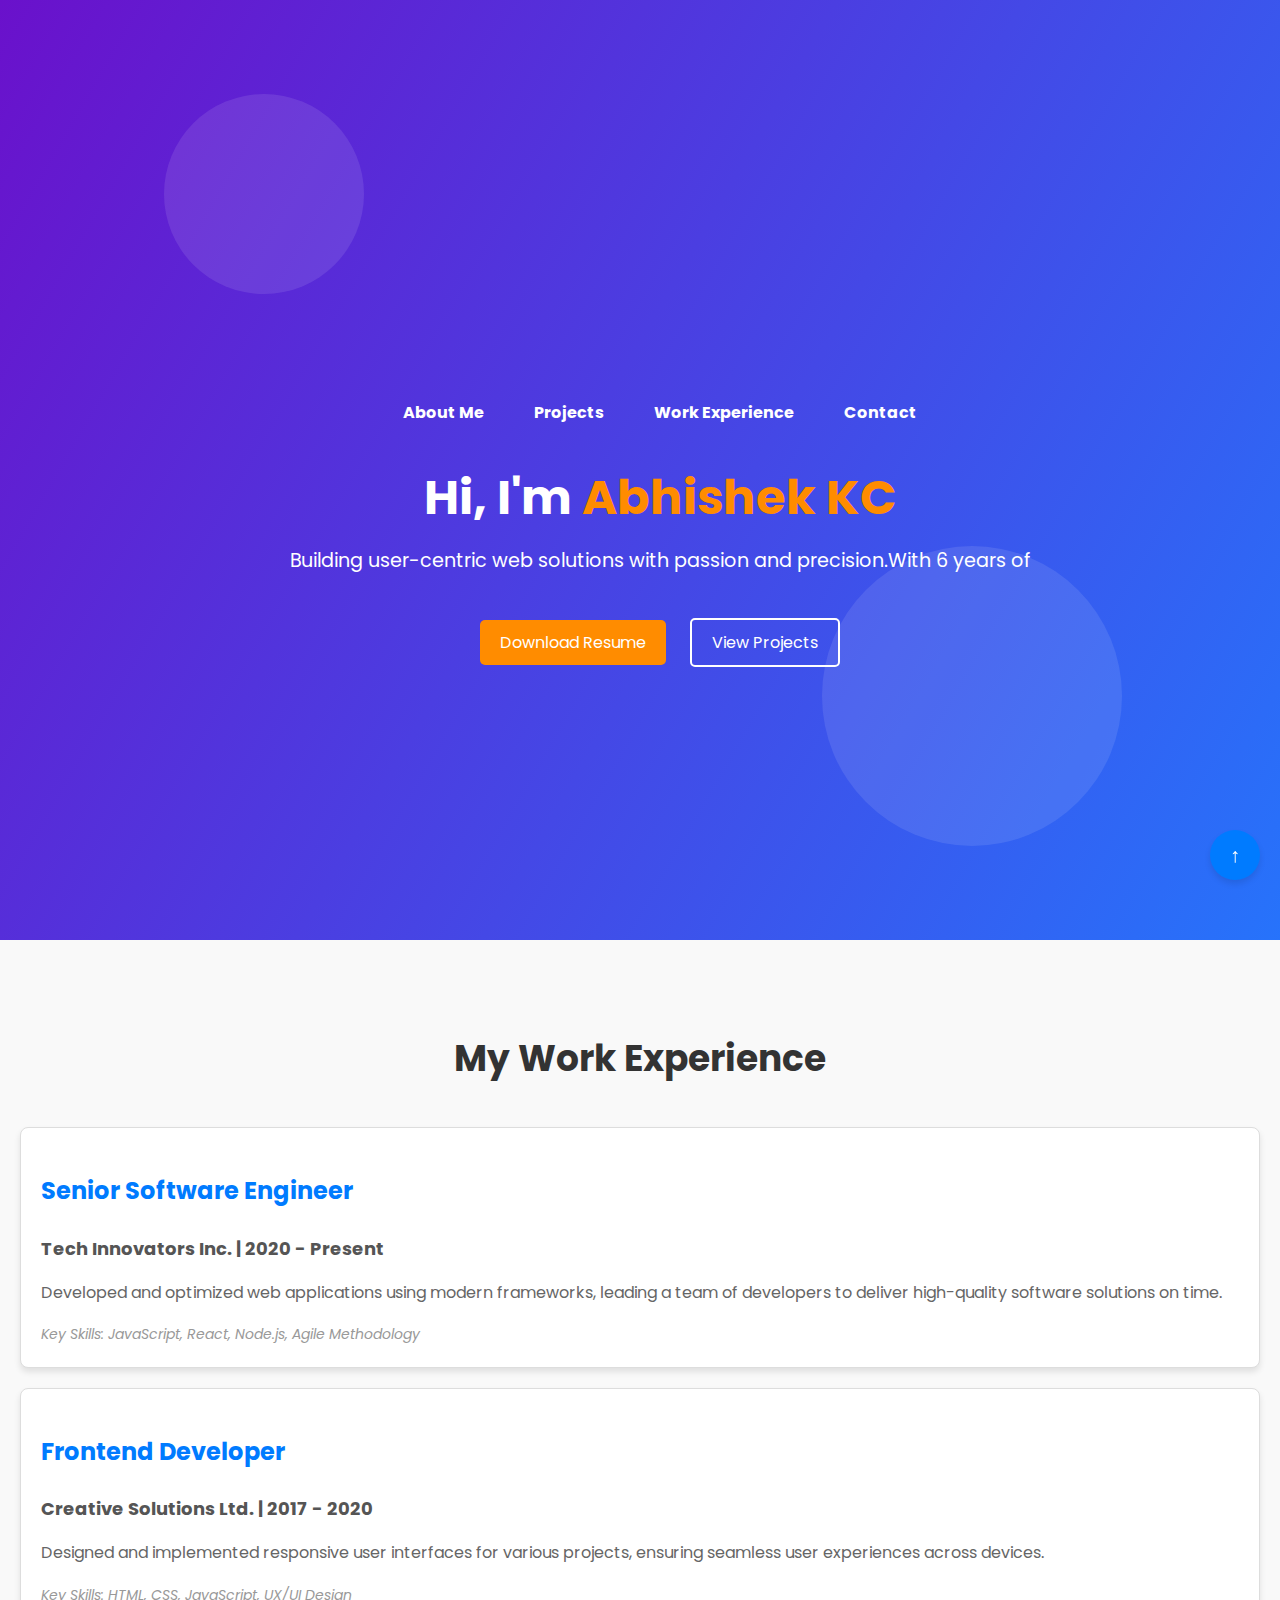
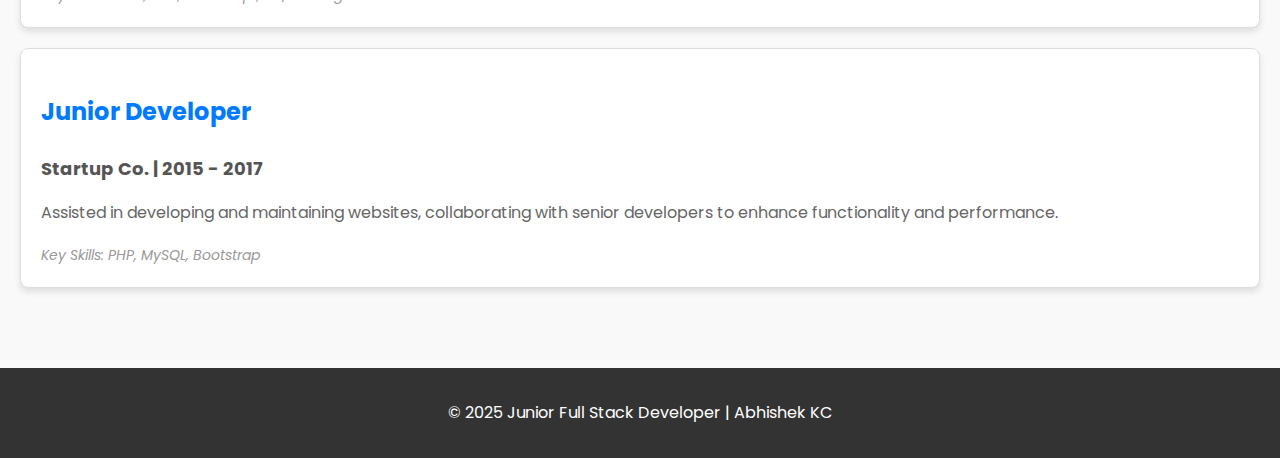
==== work-experience.html @ 55c41bea "Added work experience page with scroll to top button" ====
<!DOCTYPE html>
<html lang="en">
<head>
  <meta charset="UTF-8">
  <meta name="viewport" content="width=device-width, initial-scale=1.0">
  <title>Work Experience</title>
  <link rel="stylesheet" href="style.css"> <!-- Link to your main CSS file -->
  <link href="https://cdnjs.cloudflare.com/ajax/libs/font-awesome/5.15.3/css/all.min.css" rel="stylesheet">
  <link href="https://fonts.googleapis.com/css2?family=Poppins:wght@300;400;600&display=swap" rel="stylesheet">
</head>
<body>
  <!-- Hero Section -->
  <header class="hero">
    <div class="container">
      <canvas id="main-canvas"></canvas>
      <canvas id="text-canvas"></canvas>
      <!-- Navigation -->
      <nav class="navbar">
        <a href="#about">About Me</a>
        <a href="#projects">Projects</a>
        <a href="work-experience.html">Work Experience</a>
        <a href="#contact">Contact</a>
      </nav>

      <!-- Hero Content -->
      <div class="hero-content">
        <h1>Hi, I'm <span>Abhishek KC</span></h1>
        <p class="tagline" id="typewriter-text">Building user-centric web solutions with passion and precision.</p>
        <div class="cta-buttons">
          <a href="resume.pdf" class="btn primary-btn" download>Download Resume</a>
          <a href="#projects" class="btn secondary-btn">View Projects</a>
        </div>
      </div>
    </div>
  </header>

  <!-- Work Experience Section -->
  <section class="work-experience">
    <h2>My Work Experience</h2>

    <!-- Experience Item 1 -->
    <div class="experience-item">
      <h3>Senior Software Engineer</h3>
      <h4>Tech Innovators Inc. | 2020 - Present</h4>
      <p>Developed and optimized web applications using modern frameworks, leading a team of developers to deliver high-quality software solutions on time.</p>
      <span>Key Skills: JavaScript, React, Node.js, Agile Methodology</span>
    </div>

    <!-- Experience Item 2 -->
    <div class="experience-item">
      <h3>Frontend Developer</h3>
      <h4>Creative Solutions Ltd. | 2017 - 2020</h4>
      <p>Designed and implemented responsive user interfaces for various projects, ensuring seamless user experiences across devices.</p>
      <span>Key Skills: HTML, CSS, JavaScript, UX/UI Design</span>
    </div>

    <!-- Experience Item 3 -->
    <div class="experience-item">
      <h3>Junior Developer</h3>
      <h4>Startup Co. | 2015 - 2017</h4>
      <p>Assisted in developing and maintaining websites, collaborating with senior developers to enhance functionality and performance.</p>
      <span>Key Skills: PHP, MySQL, Bootstrap</span>
    </div>
  </section>

  <button id="backToTop" class="back-to-top">
    ↑
  </button>  

  <footer>
    <p>&copy; 2025 Junior Full Stack Developer | Abhishek KC</p>
  </footer>

  <script src="script.js"></script>
</body>
</html>
---- style.css ----
/* General Styling */
body {
  font-family: 'Poppins', sans-serif;
  margin: 0;
  padding: 0;
  line-height: 1.6;
  color: #333;
  background: #f8f9fa;
  overflow-x: hidden; /* Prevents horizontal scrolling */
}

.container {
  width: 90%;
  max-width: 1100px;
  margin: auto;
  padding: 0 1rem; /* Prevents overflow if width shrinks */
  box-sizing: border-box; /* Ensures padding doesn't cause overflow */
}

/* Header */
header {
  background: linear-gradient(45deg, #4facfe, #00f2fe);
  color: white;
  text-align: center;
  padding: 3rem 0;
  position: relative;
  width: 100%;
}

header h1 {
  font-size: 3rem;
  margin-bottom: 0.5rem;
}

header p {
  font-size: 1.5rem;
  margin-bottom: 2rem;
}

header nav a {
  color: white;
  text-decoration: none;
  margin: 0 15px;
  font-weight: bold;
  font-size: 1.2rem;
  transition: all 0.3s ease;
  position: relative;
}

header nav a:hover {
  color: #333;
  transform: scale(1.1);
}

header nav a::after {
  content: '';
  display: block;
  width: 0;
  height: 2px;
  background: white;
  transition: width 0.3s;
  margin: auto;
}

header nav a:hover::after {
  width: 100%;
}

header::before {
  content: '';
  position: absolute;
  top: 0;
  left: 50%;
  width: 200%;
  height: 100%;
  background: radial-gradient(circle, rgba(255, 255, 255, 0.2), transparent);
  transform: translateX(-50%);
  animation: pulse 5s infinite;
  pointer-events: none;
}

/* About Section */
.about {
  background: #fff;
  padding: 3rem 0;
  text-align: center;
}

.about h2 {
  font-size: 2.5rem;
  color: #4facfe;
  margin-bottom: 1.5rem;
}

.about p {
  font-size: 1.2rem;
  color: #666;
  line-height: 1.8;
  max-width: 800px;
  margin: auto;
}

/* Projects Section */
.projects {
  padding: 3rem 0;
  text-align: center;
  background: #f4f4f4;
}

.projects h2 {
  font-size: 2.5rem;
  color: #00f2fe;
  margin-bottom: 1.5rem;
}

.project-list {
  display: grid;
  grid-template-columns: repeat(auto-fit, minmax(300px, 1fr));
  gap: 1.5rem;
  width: 100%;
  box-sizing: border-box; /* Prevents overflow */
}

.project {
  background: white;
  padding: 1.5rem;
  border: 1px solid #ddd;
  box-shadow: 0 4px 6px rgba(0, 0, 0, 0.1);
  transition: transform 0.3s, box-shadow 0.3s;
  position: relative;
  border-radius: 10px;
  overflow: hidden; /* Prevents any content from overflowing when the scale effect happens */
}

.project:hover {
  transform: scale(1.03); /* Slightly less scaling to avoid misalignment */
  box-shadow: 0 8px 15px rgba(0, 0, 0, 0.2);
}

.project h3 {
  font-size: 1.8rem;
  color: #333;
  margin-bottom: 0.8rem;
}

.project p {
  color: #666;
}

.project::before {
  content: '';
  position: absolute;
  top: 0;
  left: -100%;
  width: 100%;
  height: 100%;
  background: linear-gradient(120deg, rgba(79, 172, 254, 0.3), rgba(0, 242, 254, 0.3));
  transition: all 0.5s ease;
}

.project:hover::before {
  left: 0;
}

/* Contact Section */
.contact {
  background: linear-gradient(45deg, #4facfe, #00f2fe);
  padding: 3rem 0;
  text-align: center;
  color: white;
}

.contact h2 {
  font-size: 2.5rem;
  margin-bottom: 1.5rem;
}

form {
  max-width: 400px;
  margin: auto;
  display: flex;
  flex-direction: column;
  gap: 1rem;
}

form input,
form textarea,
form button {
  padding: 12px;
  font-size: 1rem;
  border: none;
  border-radius: 5px;
}

form input,
form textarea {
  box-shadow: 0 4px 6px rgba(0, 0, 0, 0.1);
  transition: box-shadow 0.3s;
}

form input:focus,
form textarea:focus {
  box-shadow: 0 8px 12px rgba(0, 0, 0, 0.2);
}

form button {
  background: white;
  color: #4facfe;
  font-weight: bold;
  cursor: pointer;
  transition: background 0.3s, color 0.3s;
}

form button:hover {
  background: #4facfe;
  color: white;
}

/* Footer */
footer {
  text-align: center;
  padding: 1rem;
  background: #333;
  color: white;
  font-size: 1rem;
  position: relative;
}

/* Animations */
@keyframes fadeInDown {
  from { opacity: 0; transform: translateY(-20px); }
  to { opacity: 1; transform: translateY(0); }
}

@keyframes fadeInUp {
  from { opacity: 0; transform: translateY(20px); }
  to { opacity: 1; transform: translateY(0); }
}

@keyframes pulse {
  0% { transform: translateX(-50%) scale(1); }
  50% { transform: translateX(-50%) scale(1.05); }
  100% { transform: translateX(-50%) scale(1); }
}

/* Hero Section */
.hero {
  display: flex;
  flex-direction: column;
  align-items: center;
  justify-content: center;
  background: linear-gradient(120deg, #6a11cb, #2575fc); /* Gradient background */
  color: white;
  min-height: 100vh;
  padding: 20px;
}

.navbar {
  display: flex;
  justify-content: center;
  gap: 20px;
  margin-bottom: 20px;
}

.navbar a {
  text-decoration: none;
  color: white;
  font-size: 1rem;
  font-weight: bold;
  transition: color 0.3s;
}

.navbar a:hover {
  color: #ff8c00;
}

.hero-content {
  text-align: center;
  margin-bottom: 20px;
}

.hero-content h1 {
  font-size: 3rem;
  font-weight: 700;
}

.hero-content h1 span {
  color: #ff8c00;
}

.tagline {
  font-size: 1.2rem;
  margin-top: 10px;
  line-height: 1.5;
}

.cta-buttons .btn {
  display: inline-block;
  padding: 10px 20px;
  margin: 10px;
  font-size: 1rem;
  text-decoration: none;
  border-radius: 5px;
  transition: all 0.3s ease;
}

.primary-btn {
  background: #ff8c00;
  color: white;
}

.primary-btn:hover {
  background: #e67e22;
}

.secondary-btn {
  background: transparent;
  color: white;
  border: 2px solid white;
}

.secondary-btn:hover {
  background: white;
  color: #2575fc;
}

.hero-image img {
  max-width: 300px;
  border-radius: 50%;
  box-shadow: 0 5px 15px rgba(0, 0, 0, 0.3);
}

@media (max-width: 768px) {
  .hero-content h1 {
    font-size: 2.5rem;
  }

  .hero-image img {
    max-width: 80%;
  }
}

.hero-content {
  opacity: 0;
  transform: translateY(20px);
  transition: opacity 1s ease, transform 1s ease;
}

.hero-content.fade-in {
  opacity: 1;
  transform: translateY(0);
}

.hero::before,
.hero::after {
  content: "";
  position: absolute;
  border-radius: 50%;
  background: rgba(255, 255, 255, 0.1);
  z-index: 0;
}

.hero::before {
  top: 10%;
  left: 20%;
  width: 200px;
  height: 200px;
}

.hero::after {
  bottom: 10%;
  right: 15%;
  width: 300px;
  height: 300px;
}

/* Skill Section */
.skills {
  padding: 4rem 0;
  background: #f9f9f9;
  text-align: center;
}

.skills h2 {
  font-size: 2.5rem;
  color: #333;
  margin-bottom: 2rem;
}

.skills-grid {
  display: grid;
  grid-template-columns: repeat(auto-fit, minmax(250px, 1fr));
  gap: 2rem;
}

.skill-card {
  background: #fff;
  padding: 2rem;
  border-radius: 10px;
  box-shadow: 0 4px 6px rgba(0, 0, 0, 0.1);
  text-align: center;
}

.skill-card i {
  font-size: 3rem;
  color: #4facfe;
  margin-bottom: 1rem;
}

.skill-card h3 {
  font-size: 1.5rem;
  color: #333;
  margin-bottom: 1rem;
}

.progress-bar {
  width: 100%;
  background-color: #e0e0e0;
  border-radius: 25px;
  height: 20px;
}

.progress {
  height: 100%;
  border-radius: 25px;
  background-color: #4facfe;
  transition: width 0.5s ease-in-out;
}

.cta-buttons {
  margin-top: 20px;
}

.cta-buttons .btn {
  transition: transform 0.3s ease, box-shadow 0.3s ease;
}

.cta-buttons .btn:hover {
  transform: translateY(-5px);
  box-shadow: 0 5px 15px rgba(0, 0, 0, 0.1);
}

.back-to-top {
  position: fixed;
  bottom: 20px;
  right: 20px;
  width: 50px; /* Set equal width and height for a circle */
  height: 50px;
  background-color: #007bff; /* Button background color */
  color: white; /* Text color */
  border: none;
  border-radius: 50%; /* Makes the button a circle */
  display: flex;
  justify-content: center;
  align-items: center;
  font-size: 20px;
  cursor: pointer;
  box-shadow: 0 4px 6px rgba(0, 0, 0, 0.1);
  z-index: 1000; /* Ensures the button stays on top */
}

.back-to-top:hover {
  background-color: #0056b3; /* Darker shade on hover */
}

.back-to-top.show {
  display: flex; /* Make it visible when scrolling */
  opacity: 1;
  transform: translateY(0);
}

.back-to-top.hide {
  opacity: 0;
  transform: translateY(10px);
}

/* Work Experience Styles */
.work-experience {
  padding: 60px 20px;
  background-color: #f9f9f9;
}

.work-experience h2 {
  font-size: 36px;
  text-align: center;
  margin-bottom: 40px;
  color: #333;
}

.experience-item {
  background: white;
  border: 1px solid #ddd;
  border-radius: 8px;
  padding: 20px;
  margin-bottom: 20px;
  box-shadow: 0 4px 6px rgba(0, 0, 0, 0.1);
}

.experience-item h3 {
  font-size: 24px;
  margin-bottom: 10px;
  color: #007bff;
}

.experience-item h4 {
  font-size: 18px;
  margin-bottom: 10px;
  color: #555;
}

.experience-item p {
  font-size: 16px;
  color: #666;
  line-height: 1.6;
}

.experience-item span {
  font-style: italic;
  font-size: 14px;
  color: #999;
}
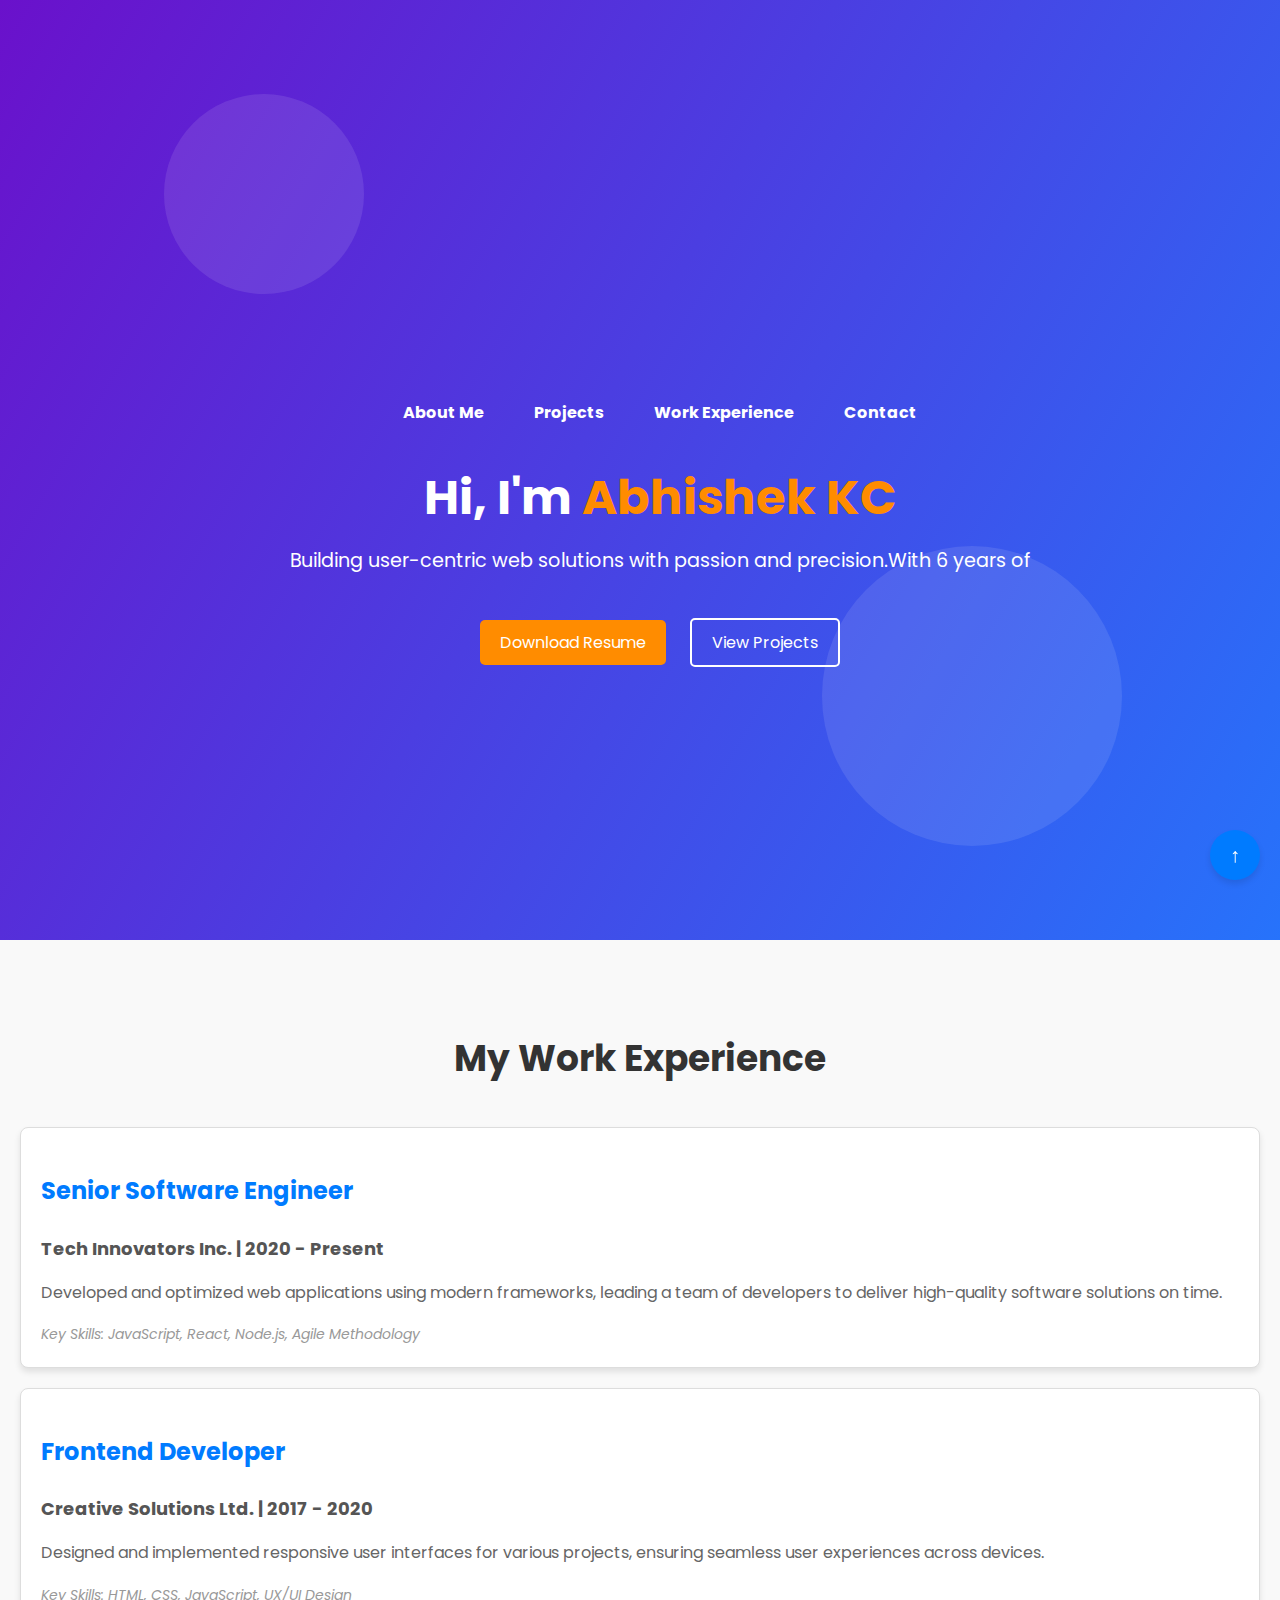
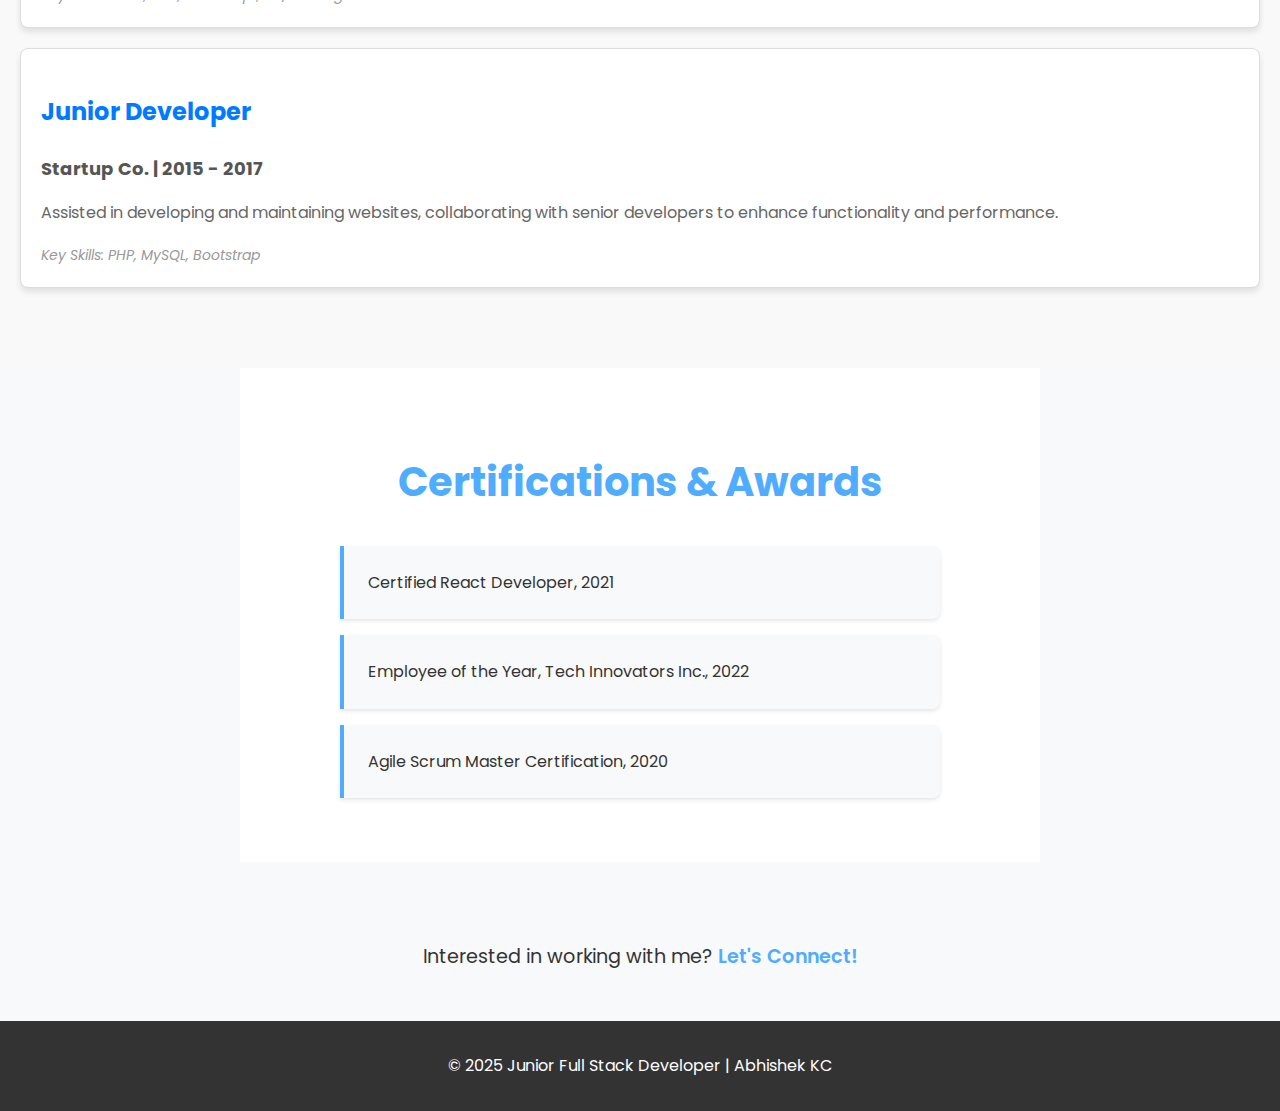
==== commit 890dee14: "Added Certification and Award Section with CTA" ====
--- a/work-experience.html
+++ b/work-experience.html
@@ -63,6 +63,20 @@
     </div>
   </section>
 
+  <section class="certifications">
+    <h2>Certifications & Awards</h2>
+    <ul>
+      <li>Certified React Developer, 2021</li>
+      <li>Employee of the Year, Tech Innovators Inc., 2022</li>
+      <li>Agile Scrum Master Certification, 2020</li>
+    </ul>
+  </section>
+  
+  <div class="connect-section">
+    <p>Interested in working with me? <a href="#contact">Let's Connect!</a></p>
+  </div>
+
+
   <button id="backToTop" class="back-to-top">
     ↑
   </button>  
--- a/style.css
+++ b/style.css
@@ -518,4 +518,101 @@
   font-style: italic;
   font-size: 14px;
   color: #999;
+}
+
+.social-links {
+  display: flex;
+  gap: 1.5rem;
+  margin: 1.5rem 0;
+  justify-content: center;
+}
+
+.social-icon {
+  color: #ffffff;
+  font-size: 1.5rem;
+  transition: transform 0.3s ease, color 0.3s ease;
+}
+
+.social-icon:hover {
+  transform: translateY(-3px);
+  color: #007bff;
+}
+
+/* Certifications Section */
+.certifications {
+  padding: 3rem 0;
+  background: #fff;
+  max-width: 800px;
+  margin: 0 auto;
+}
+
+.certifications h2 {
+  font-size: 2.5rem;
+  color: #4facfe;
+  margin-bottom: 2rem;
+  text-align: center;
+}
+
+.certifications ul {
+  list-style: none;
+  padding: 0;
+  margin: 0 auto;
+  max-width: 600px;
+}
+
+.certifications li {
+  padding: 1.5rem;
+  margin-bottom: 1rem;
+  background: #f8f9fa;
+  border-left: 4px solid #4facfe;
+  border-radius: 0 8px 8px 0;
+  box-shadow: 0 2px 4px rgba(0, 0, 0, 0.1);
+  transition: transform 0.3s ease, box-shadow 0.3s ease;
+}
+
+.certifications li:hover {
+  transform: translateX(10px);
+  box-shadow: 0 4px 8px rgba(0, 0, 0, 0.15);
+}
+
+/* Connect Section */
+.connect-section {
+  text-align: center;
+  padding: 3rem 0;
+  background: #f8f9fa;
+  margin-top: 2rem;
+}
+
+.connect-section p {
+  font-size: 1.2rem;
+  color: #333;
+  margin: 0;
+}
+
+.connect-section a {
+  color: #4facfe;
+  text-decoration: none;
+  font-weight: 600;
+  position: relative;
+  transition: color 0.3s ease;
+}
+
+.connect-section a::after {
+  content: '';
+  position: absolute;
+  width: 100%;
+  height: 2px;
+  bottom: -4px;
+  left: 0;
+  background-color: #4facfe;
+  transform: scaleX(0);
+  transition: transform 0.3s ease;
+}
+
+.connect-section a:hover {
+  color: #00f2fe;
+}
+
+.connect-section a:hover::after {
+  transform: scaleX(1);
 }